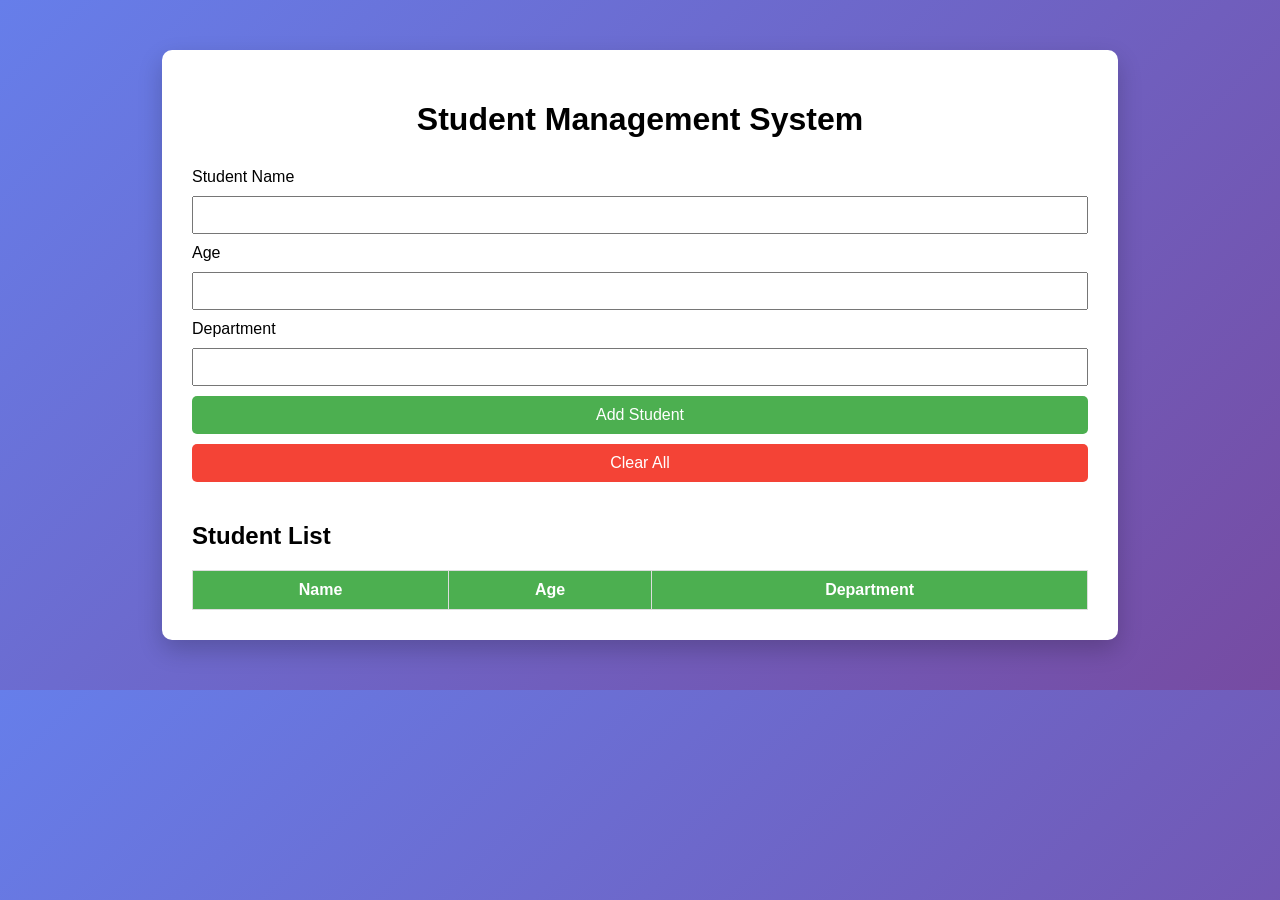
==== index.html @ 52be706e "first commit" ====
<!DOCTYPE html>
<html lang="en">

<head>
    <meta charset="UTF-8">
    <title>Student Manager</title>
    <link rel="stylesheet" href="style.css">
</head>

<body>

    <div class="container">

        <h1>Student Management System</h1>

        <div class="form-section">
            <label>Student Name</label>
            <input type="text" id="name">

            <label>Age</label>
            <input type="number" id="age">

            <label>Department</label>
            <input type="text" id="dept">

            <button onclick="addStudent()">Add Student</button>
            <button onclick="clearStudents()" class="clear-btn">Clear All</button>
        </div>

        <div class="table-section">
            <h2>Student List</h2>

            <table>
                <thead>
                    <tr>
                        <th>Name</th>
                        <th>Age</th>
                        <th>Department</th>
                    </tr>
                </thead>
                <tbody id="studentTable">
                </tbody>
            </table>
        </div>

    </div>

    <script src="script.js"></script>
</body>

</html>
---- style.css ----
body {
    font-family: Arial, sans-serif;
    background: linear-gradient(135deg, #667eea, #764ba2);
    margin: 0;
    padding: 0;
}

.container {
    width: 70%;
    margin: 50px auto;
    background: white;
    padding: 30px;
    border-radius: 10px;
    box-shadow: 0 10px 25px rgba(0, 0, 0, 0.2);
}

h1 {
    text-align: center;
    margin-bottom: 30px;
}

.form-section {
    display: flex;
    flex-direction: column;
    gap: 10px;
}

input {
    padding: 8px;
    font-size: 16px;
}

button {
    padding: 10px;
    font-size: 16px;
    cursor: pointer;
    background: #4CAF50;
    color: white;
    border: none;
    border-radius: 5px;
}

button:hover {
    opacity: 0.9;
}

.clear-btn {
    background: #f44336;
}

.table-section {
    margin-top: 40px;
}

table {
    width: 100%;
    border-collapse: collapse;
}

th,
td {
    border: 1px solid #ddd;
    padding: 10px;
    text-align: center;
}

th {
    background: #4CAF50;
    color: white;
}
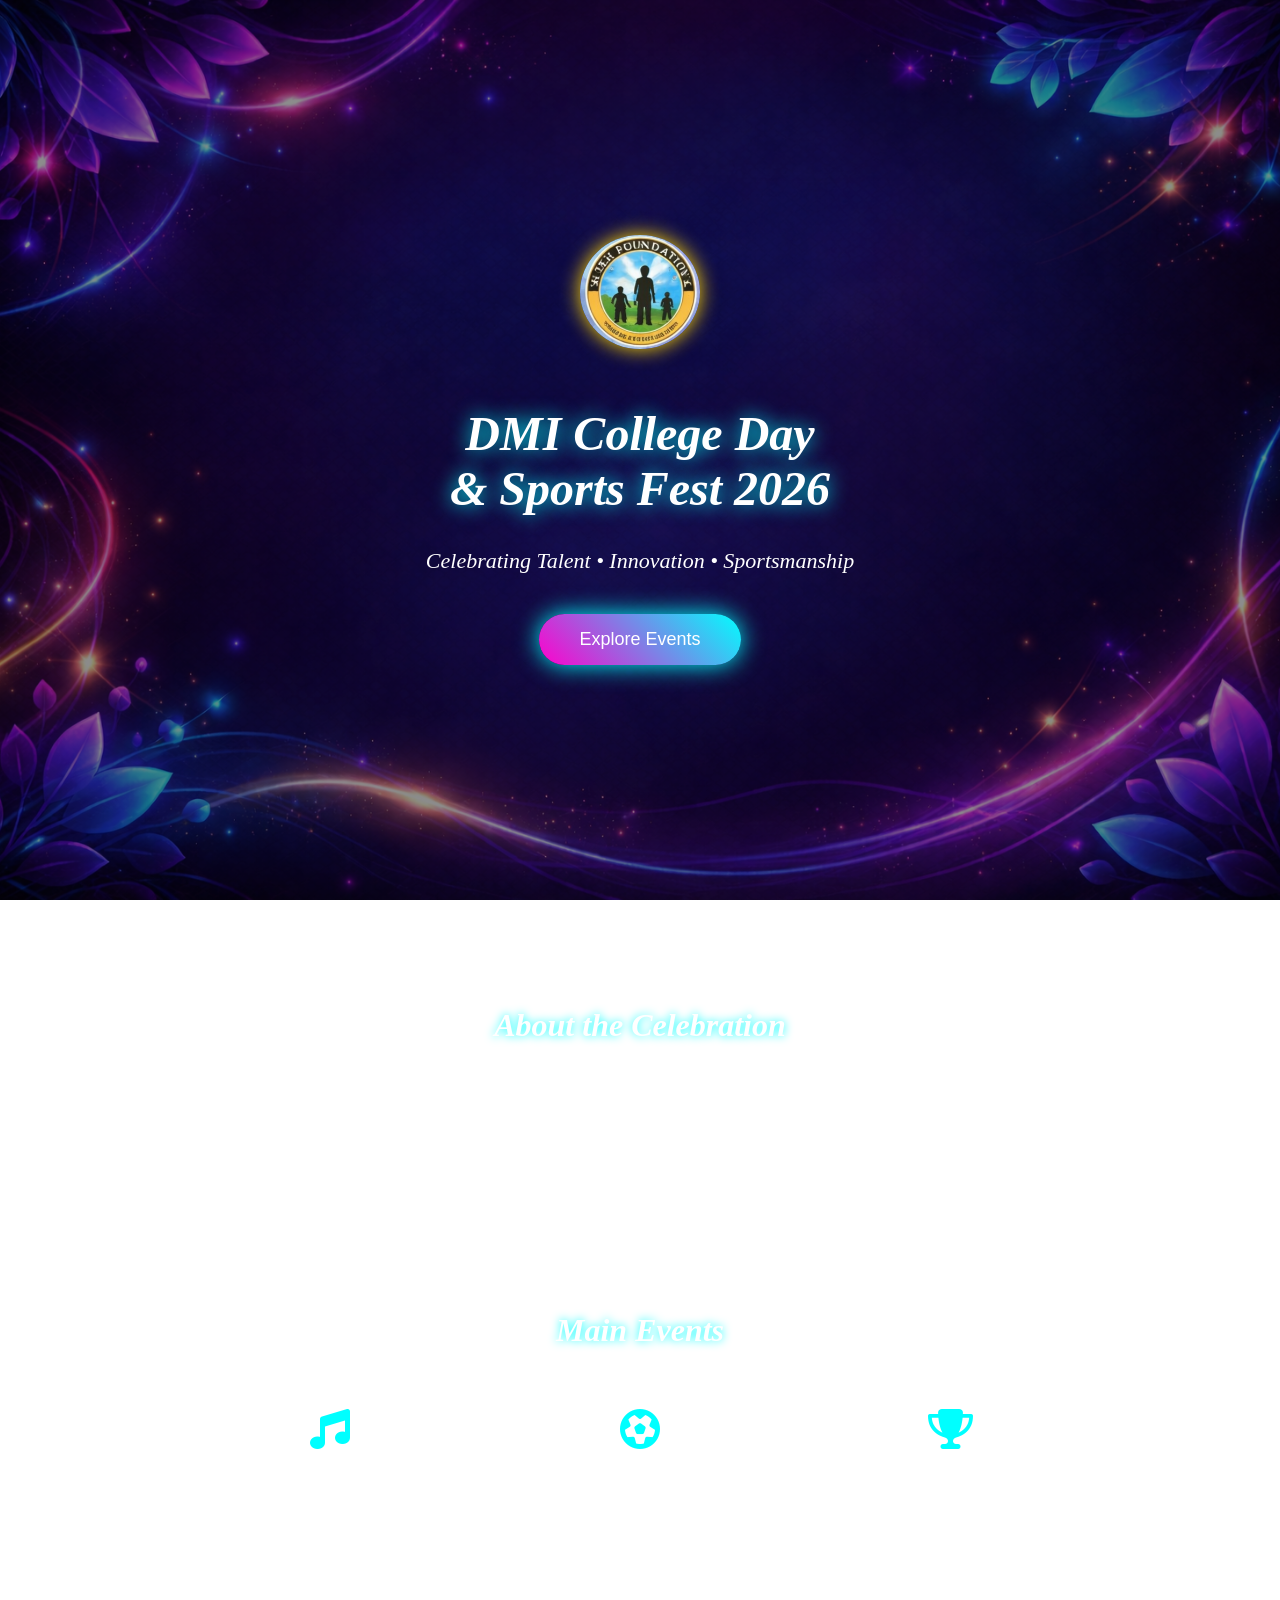
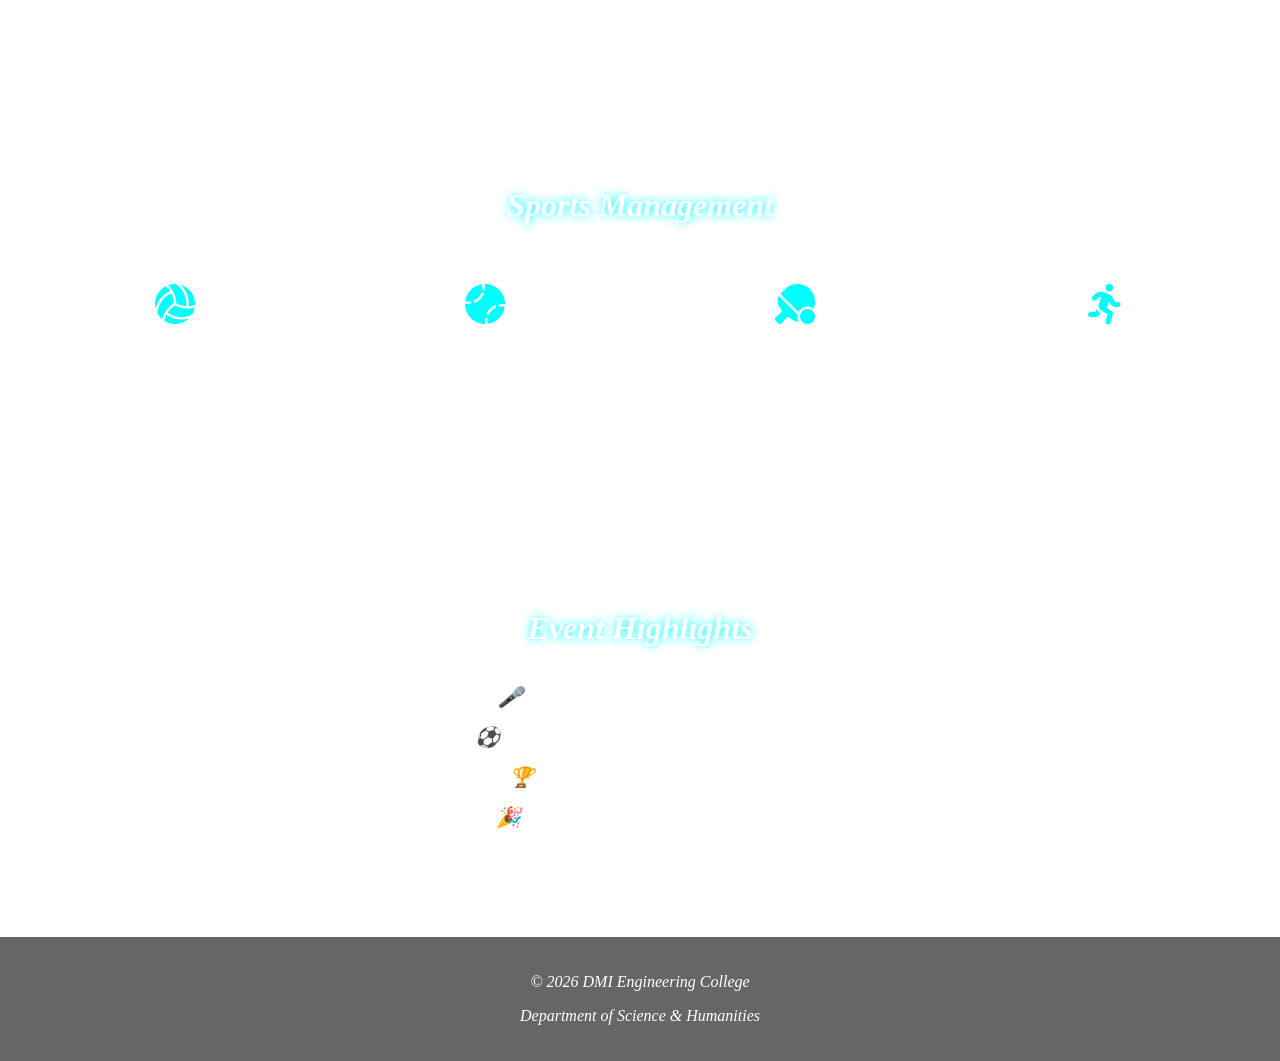
==== commit b21b8198: "first commit" ====
--- a/index.html
+++ b/index.html
@@ -2,50 +2,146 @@
 <html lang="en">
 
 <head>
-    <meta charset="UTF-8">
-    <title>Student Manager</title>
-    <link rel="stylesheet" href="style.css">
+<meta charset="UTF-8">
+<meta name="viewport" content="width=device-width, initial-scale=1.0">
+
+<title>DMI College Day & Sports Fest</title>
+
+<link rel="stylesheet" href="style.css">
+
+<link rel="stylesheet"
+href="https://cdnjs.cloudflare.com/ajax/libs/font-awesome/6.5.0/css/all.min.css">
+
 </head>
 
 <body>
 
-    <div class="container">
+<header class="hero">
 
-        <h1>Student Management System</h1>
+<div class="overlay"></div>
 
-        <div class="form-section">
-            <label>Student Name</label>
-            <input type="text" id="name">
+<div class="content">
 
-            <label>Age</label>
-            <input type="number" id="age">
+<img src="logo.png" class="logo">
 
-            <label>Department</label>
-            <input type="text" id="dept">
+<h1>DMI College Day <br> & Sports Fest 2026</h1>
 
-            <button onclick="addStudent()">Add Student</button>
-            <button onclick="clearStudents()" class="clear-btn">Clear All</button>
-        </div>
+<p class="subtitle">
+Celebrating Talent • Innovation • Sportsmanship
+</p>
 
-        <div class="table-section">
-            <h2>Student List</h2>
+<a href="#events">
+<button class="glow-btn">Explore Events</button>
+</a>
 
-            <table>
-                <thead>
-                    <tr>
-                        <th>Name</th>
-                        <th>Age</th>
-                        <th>Department</th>
-                    </tr>
-                </thead>
-                <tbody id="studentTable">
-                </tbody>
-            </table>
-        </div>
+</div>
 
-    </div>
+</header>
 
-    <script src="script.js"></script>
+
+<section class="about">
+
+<h2>About the Celebration</h2>
+
+<p>
+DMI Engineering College proudly presents the annual
+<strong>College Day & Sports Fest 2026</strong>.
+This grand celebration highlights student talent,
+sportsmanship, cultural diversity, and academic excellence.
+Students participate in various competitions and sports events.
+</p>
+
+</section>
+
+
+<section id="events">
+
+<h2>Main Events</h2>
+
+<div class="cards">
+
+<div class="card">
+<i class="fa-solid fa-music"></i>
+<h3>Cultural Programs</h3>
+<p>Dance, music performances and drama shows.</p>
+</div>
+
+<div class="card">
+<i class="fa-solid fa-futbol"></i>
+<h3>Sports Events</h3>
+<p>Cricket, football, athletics and volleyball.</p>
+</div>
+
+<div class="card">
+<i class="fa-solid fa-trophy"></i>
+<h3>Competitions</h3>
+<p>Quiz, coding contests and hackathons.</p>
+</div>
+
+</div>
+
+</section>
+
+
+<section class="sports">
+
+<h2>Sports Management</h2>
+
+<div class="cards">
+
+<div class="card">
+<i class="fa-solid fa-volleyball"></i>
+<h3>Volleyball</h3>
+</div>
+
+<div class="card">
+<i class="fa-solid fa-baseball"></i>
+<h3>Cricket</h3>
+</div>
+
+<div class="card">
+<i class="fa-solid fa-table-tennis-paddle-ball"></i>
+<h3>Table Tennis</h3>
+</div>
+
+<div class="card">
+<i class="fa-solid fa-running"></i>
+<h3>Athletics</h3>
+</div>
+
+</div>
+
+</section>
+
+
+<section class="schedule">
+
+<h2>Event Highlights</h2>
+
+<ul>
+
+<li>🎤 Cultural Fest – Dance & Music</li>
+
+<li>⚽ Inter Department Sports Competition</li>
+
+<li>🏆 Prize Distribution Ceremony</li>
+
+<li>🎉 Grand College Day Celebration</li>
+
+</ul>
+
+</section>
+
+
+<footer>
+
+<p>© 2026 DMI Engineering College</p>
+<p>Department of Science & Humanities</p>
+
+</footer>
+
+<script src="script.js"></script>
+
 </body>
 
 </html>
--- a/style.css
+++ b/style.css
@@ -1,70 +1,218 @@
-body {
-    font-family: Arial, sans-serif;
-    background: linear-gradient(135deg, #667eea, #764ba2);
-    margin: 0;
-    padding: 0;
-}
-
-.container {
-    width: 70%;
-    margin: 50px auto;
-    background: white;
-    padding: 30px;
-    border-radius: 10px;
-    box-shadow: 0 10px 25px rgba(0, 0, 0, 0.2);
-}
-
-h1 {
-    text-align: center;
-    margin-bottom: 30px;
-}
-
-.form-section {
-    display: flex;
-    flex-direction: column;
-    gap: 10px;
-}
-
-input {
-    padding: 8px;
-    font-size: 16px;
-}
-
-button {
-    padding: 10px;
-    font-size: 16px;
-    cursor: pointer;
-    background: #4CAF50;
-    color: white;
-    border: none;
-    border-radius: 5px;
-}
-
-button:hover {
-    opacity: 0.9;
-}
-
-.clear-btn {
-    background: #f44336;
-}
-
-.table-section {
-    margin-top: 40px;
-}
-
-table {
-    width: 100%;
-    border-collapse: collapse;
-}
-
-th,
-td {
-    border: 1px solid #ddd;
-    padding: 10px;
-    text-align: center;
-}
-
-th {
-    background: #4CAF50;
-    color: white;
+body{
+
+margin:0;
+font-family: Cambria, serif;
+font-style: italic;
+color:white;
+text-align:center;
+
+/* FULL PAGE BACKGROUND */
+
+background-image: url("background.png");
+background-size: cover;
+background-position: center;
+background-attachment: fixed;
+
+}
+
+
+/* HERO SECTION */
+
+.hero{
+
+height:100vh;
+display:flex;
+align-items:center;
+justify-content:center;
+text-align:center;
+position:relative;
+
+}
+
+
+/* DARK OVERLAY */
+
+.overlay{
+
+position:absolute;
+top:0;
+left:0;
+width:100%;
+height:100%;
+background:rgba(0,0,0,0.45);
+
+}
+
+
+/* CONTENT */
+
+.content{
+
+position:relative;
+z-index:2;
+padding:20px;
+
+}
+
+
+.logo{
+
+width:120px;
+margin-bottom:20px;
+box-shadow:0 0 20px gold;
+border-radius:50%;
+
+}
+
+
+h1{
+
+font-size:48px;
+text-shadow:0 0 20px cyan;
+
+}
+
+
+.subtitle{
+
+font-size:22px;
+margin-bottom:40px;
+
+}
+
+
+/* BUTTON */
+
+.glow-btn{
+
+padding:15px 40px;
+border:none;
+font-size:18px;
+border-radius:30px;
+cursor:pointer;
+
+background:linear-gradient(45deg,#ff00cc,#00ffff);
+color:white;
+
+box-shadow:0 0 25px cyan;
+transition:0.4s;
+
+}
+
+.glow-btn:hover{
+
+transform:scale(1.1);
+box-shadow:0 0 40px magenta;
+
+}
+
+
+/* SECTIONS */
+
+section{
+
+padding:80px 20px;
+background:transparent;
+
+}
+
+
+h2{
+
+font-size:32px;
+margin-bottom:30px;
+text-shadow:0 0 10px cyan;
+
+}
+
+
+/* CARDS */
+
+.cards{
+
+display:flex;
+flex-wrap:wrap;
+justify-content:center;
+gap:30px;
+
+}
+
+
+.card{
+
+background:rgba(255,255,255,0.1);
+padding:30px;
+border-radius:20px;
+width:220px;
+
+backdrop-filter: blur(10px);
+
+transition:0.8s ease;
+
+/* ANIMATION START STATE */
+
+opacity:0;
+transform:translateY(60px);
+
+}
+
+
+.card i{
+
+font-size:40px;
+color:#00ffff;
+margin-bottom:10px;
+
+}
+
+
+/* CARD HOVER */
+
+.card:hover{
+
+transform:translateY(-12px) scale(1.05);
+box-shadow:0 0 25px cyan,0 0 60px #00ffff;
+
+}
+
+
+/* WHEN CARD BECOMES VISIBLE */
+
+.card.show{
+
+opacity:1;
+transform:translateY(0);
+
+}
+
+
+/* DELAY FOR ONE BY ONE EFFECT */
+
+.card:nth-child(1){transition-delay:0.2s;}
+.card:nth-child(2){transition-delay:0.4s;}
+.card:nth-child(3){transition-delay:0.6s;}
+.card:nth-child(4){transition-delay:0.8s;}
+.card:nth-child(5){transition-delay:1s;}
+.card:nth-child(6){transition-delay:1.2s;}
+
+
+/* LIST */
+
+.schedule ul{
+
+list-style:none;
+padding:0;
+font-size:20px;
+line-height:2;
+
+}
+
+
+/* FOOTER */
+
+footer{
+
+padding:20px;
+background:rgba(0,0,0,0.6);
+
 }
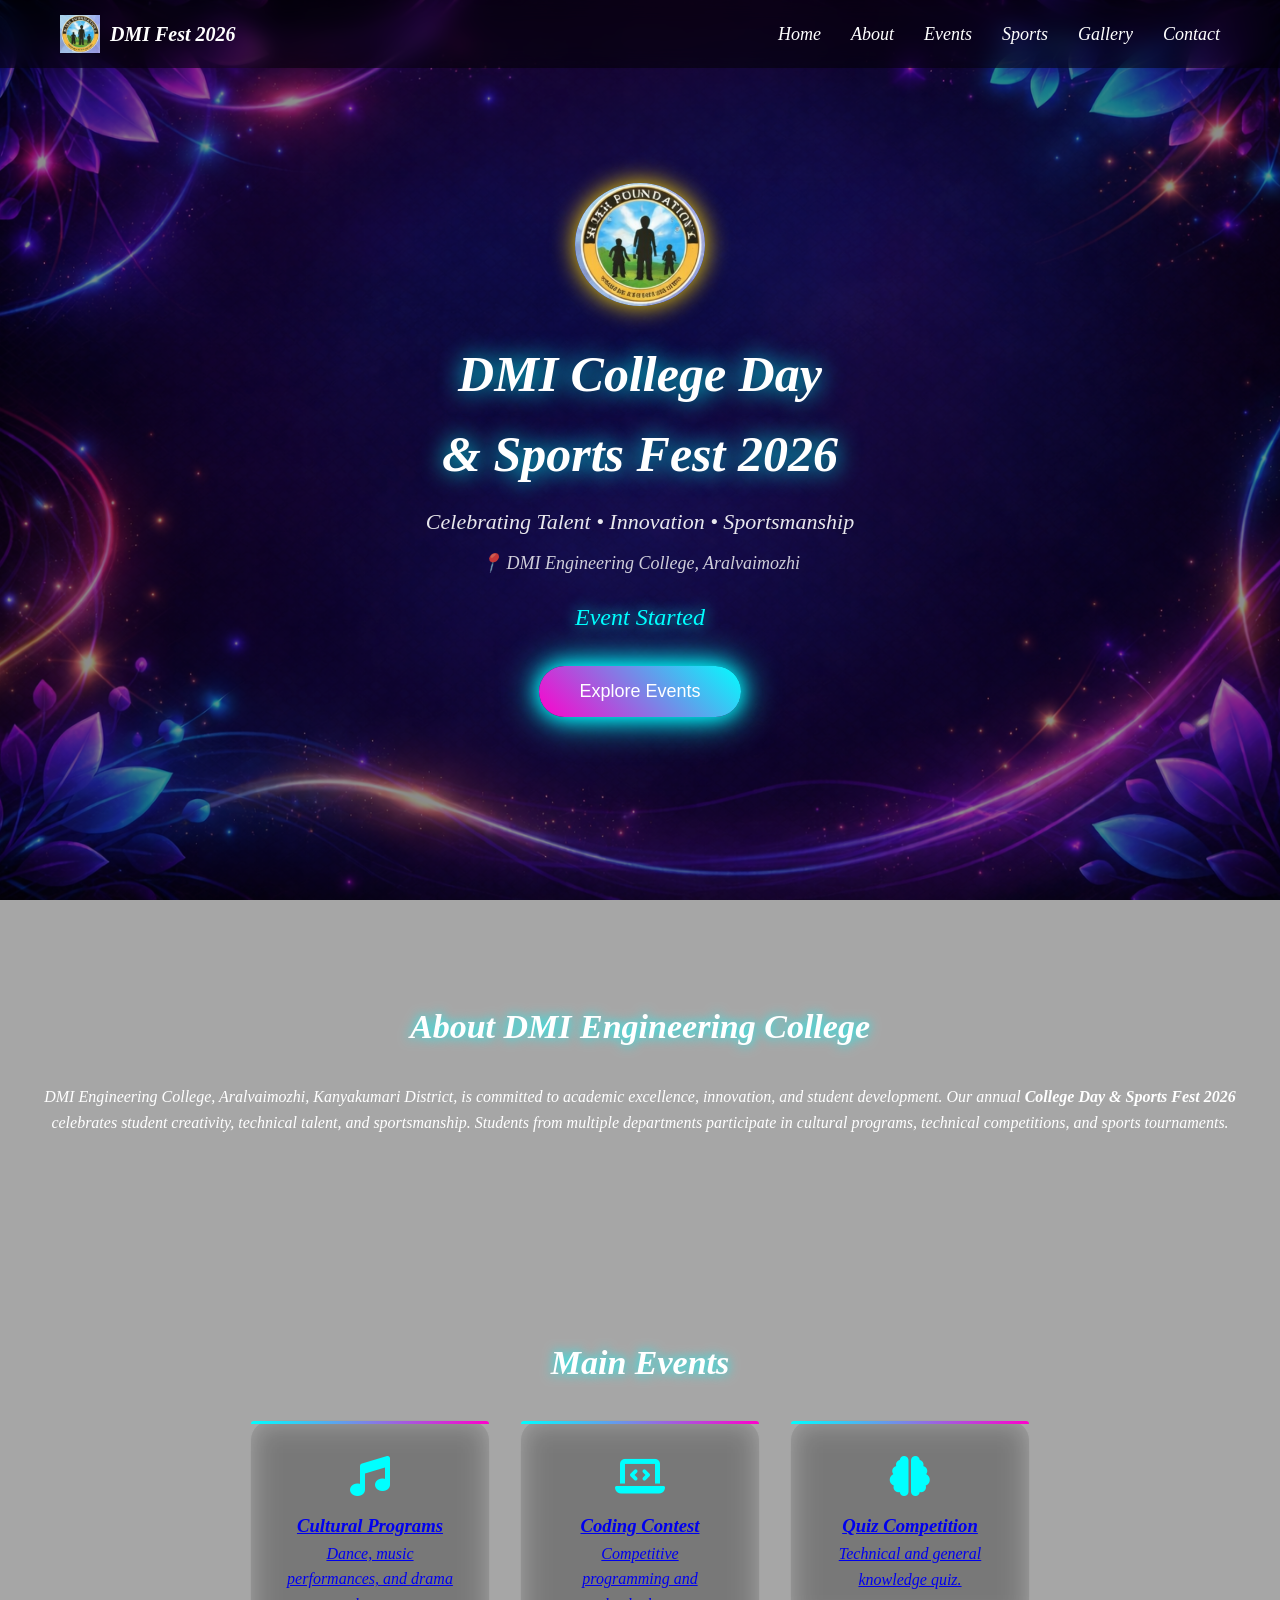
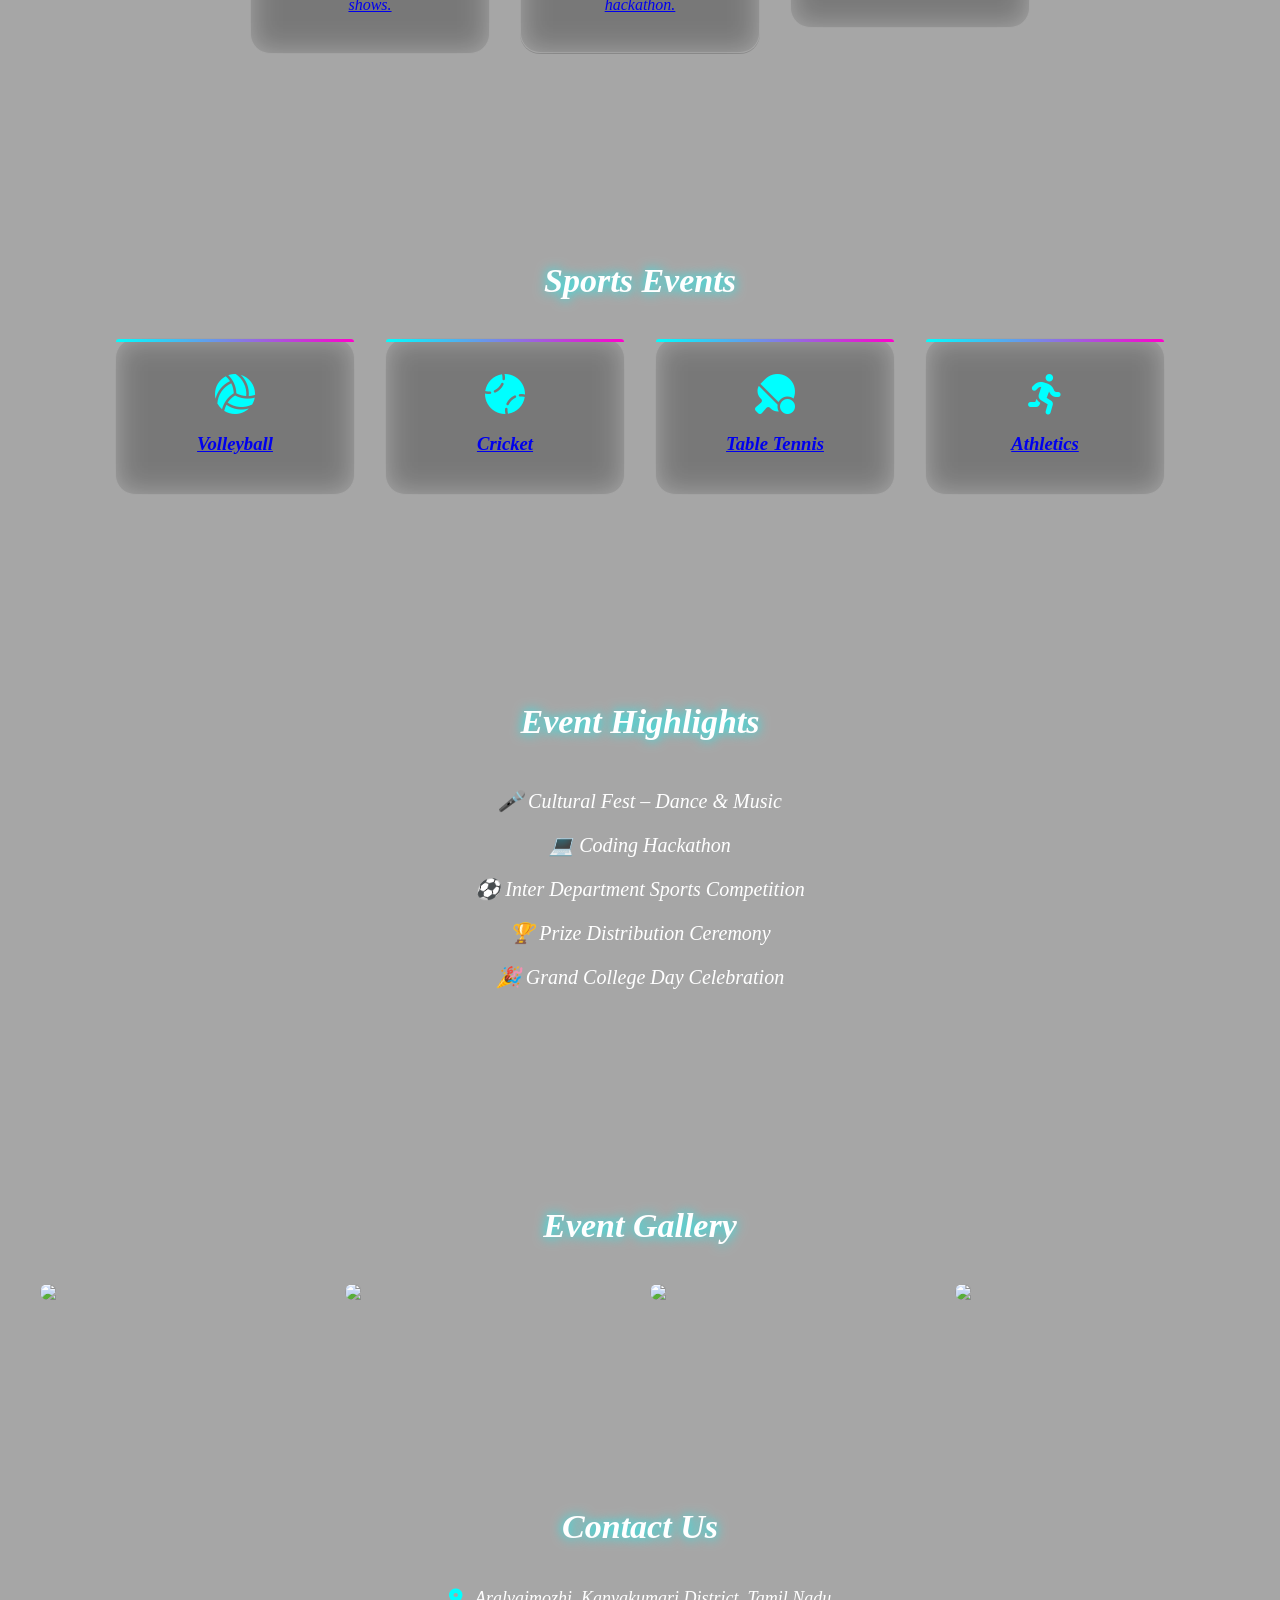
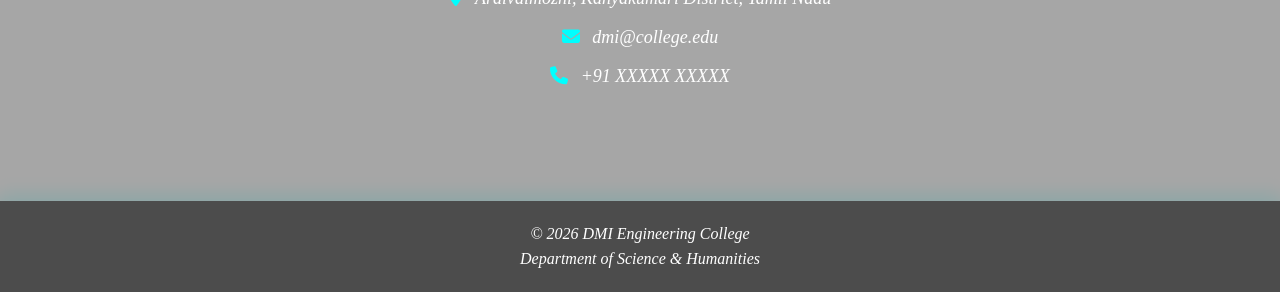
==== commit 56f006d6: "updated website and added registration page" ====
--- a/index.html
+++ b/index.html
@@ -2,25 +2,54 @@
 <html lang="en">
 
 <head>
+
 <meta charset="UTF-8">
 <meta name="viewport" content="width=device-width, initial-scale=1.0">
 
-<title>DMI College Day & Sports Fest</title>
+<title>DMI College Day & Sports Fest 2026</title>
 
 <link rel="stylesheet" href="style.css">
 
 <link rel="stylesheet"
 href="https://cdnjs.cloudflare.com/ajax/libs/font-awesome/6.5.0/css/all.min.css">
 
+<link href="https://fonts.googleapis.com/css2?family=Poppins:wght@300;400;600;800&display=swap" rel="stylesheet">
+
 </head>
 
 <body>
 
+
+<!-- NAVBAR -->
+
+<nav class="navbar">
+
+<div class="nav-logo">
+<img src="logo.png">
+<span>DMI Fest 2026</span>
+</div>
+
+<ul class="nav-links">
+
+<li><a href="#">Home</a></li>
+<li><a href="#about">About</a></li>
+<li><a href="#events">Events</a></li>
+<li><a href="#sports">Sports</a></li>
+<li><a href="#gallery">Gallery</a></li>
+<li><a href="#contact">Contact</a></li>
+
+</ul>
+
+</nav>
+
+
+<!-- HERO SECTION -->
+
 <header class="hero">
 
 <div class="overlay"></div>
 
-<div class="content">
+<div class="hero-content">
 
 <img src="logo.png" class="logo">
 
@@ -30,6 +59,12 @@
 Celebrating Talent • Innovation • Sportsmanship
 </p>
 
+<p class="event-info">
+📍 DMI Engineering College, Aralvaimozhi
+</p>
+
+<div id="countdown"></div>
+
 <a href="#events">
 <button class="glow-btn">Explore Events</button>
 </a>
@@ -39,80 +74,141 @@
 </header>
 
 
-<section class="about">
-
-<h2>About the Celebration</h2>
+
+<!-- ABOUT -->
+
+<section id="about" class="about">
+
+<h2>About DMI Engineering College</h2>
 
 <p>
-DMI Engineering College proudly presents the annual
-<strong>College Day & Sports Fest 2026</strong>.
-This grand celebration highlights student talent,
-sportsmanship, cultural diversity, and academic excellence.
-Students participate in various competitions and sports events.
+
+DMI Engineering College, Aralvaimozhi, Kanyakumari District,
+is committed to academic excellence, innovation, and student development.
+Our annual <strong>College Day & Sports Fest 2026</strong> celebrates
+student creativity, technical talent, and sportsmanship.
+
+Students from multiple departments participate in cultural programs,
+technical competitions, and sports tournaments.
+
 </p>
 
 </section>
 
 
+
+<!-- EVENTS -->
+
 <section id="events">
 
 <h2>Main Events</h2>
 
 <div class="cards">
 
-<div class="card">
+
+<a href="registration.html?event=Cultural Program">
+<div class="card">
+
 <i class="fa-solid fa-music"></i>
+
 <h3>Cultural Programs</h3>
-<p>Dance, music performances and drama shows.</p>
-</div>
-
-<div class="card">
-<i class="fa-solid fa-futbol"></i>
-<h3>Sports Events</h3>
-<p>Cricket, football, athletics and volleyball.</p>
-</div>
-
-<div class="card">
-<i class="fa-solid fa-trophy"></i>
-<h3>Competitions</h3>
-<p>Quiz, coding contests and hackathons.</p>
-</div>
-
-</div>
-
-</section>
-
-
-<section class="sports">
-
-<h2>Sports Management</h2>
+
+<p>Dance, music performances, and drama shows.</p>
+
+</div>
+</a>
+
+
+<a href="registration.html?event=Coding Contest">
+<div class="card">
+
+<i class="fa-solid fa-laptop-code"></i>
+
+<h3>Coding Contest</h3>
+
+<p>Competitive programming and hackathon.</p>
+
+</div>
+</a>
+
+
+<a href="registration.html?event=Quiz Competition">
+<div class="card">
+
+<i class="fa-solid fa-brain"></i>
+
+<h3>Quiz Competition</h3>
+
+<p>Technical and general knowledge quiz.</p>
+
+</div>
+</a>
+
+</div>
+
+</section>
+
+
+
+<!-- SPORTS -->
+
+<section id="sports" class="sports">
+
+<h2>Sports Events</h2>
 
 <div class="cards">
 
-<div class="card">
+
+<a href="registration.html?event=Volleyball">
+<div class="card">
+
 <i class="fa-solid fa-volleyball"></i>
+
 <h3>Volleyball</h3>
-</div>
-
-<div class="card">
+
+</div>
+</a>
+
+
+<a href="registration.html?event=Cricket">
+<div class="card">
+
 <i class="fa-solid fa-baseball"></i>
+
 <h3>Cricket</h3>
-</div>
-
-<div class="card">
+
+</div>
+</a>
+
+
+<a href="registration.html?event=Table Tennis">
+<div class="card">
+
 <i class="fa-solid fa-table-tennis-paddle-ball"></i>
+
 <h3>Table Tennis</h3>
-</div>
-
-<div class="card">
+
+</div>
+</a>
+
+
+<a href="registration.html?event=Athletics">
+<div class="card">
+
 <i class="fa-solid fa-running"></i>
+
 <h3>Athletics</h3>
-</div>
-
-</div>
-
-</section>
-
+
+</div>
+</a>
+
+</div>
+
+</section>
+
+
+
+<!-- EVENT HIGHLIGHTS -->
 
 <section class="schedule">
 
@@ -122,6 +218,8 @@
 
 <li>🎤 Cultural Fest – Dance & Music</li>
 
+<li>💻 Coding Hackathon</li>
+
 <li>⚽ Inter Department Sports Competition</li>
 
 <li>🏆 Prize Distribution Ceremony</li>
@@ -133,15 +231,55 @@
 </section>
 
 
+
+<!-- GALLERY -->
+
+<section id="gallery" class="gallery">
+
+<h2>Event Gallery</h2>
+
+<div class="gallery-grid">
+
+<img src="gallery1.jpg">
+<img src="gallery2.jpg">
+<img src="gallery3.jpg">
+<img src="gallery4.jpg">
+
+</div>
+
+</section>
+
+
+
+<!-- CONTACT -->
+
+<section id="contact" class="contact">
+
+<h2>Contact Us</h2>
+
+<p><i class="fa-solid fa-location-dot"></i> Aralvaimozhi, Kanyakumari District, Tamil Nadu</p>
+
+<p><i class="fa-solid fa-envelope"></i> dmi@college.edu</p>
+
+<p><i class="fa-solid fa-phone"></i> +91 XXXXX XXXXX</p>
+
+</section>
+
+
+
+<!-- FOOTER -->
+
 <footer>
 
 <p>© 2026 DMI Engineering College</p>
+
 <p>Department of Science & Humanities</p>
 
 </footer>
 
+
+
 <script src="script.js"></script>
 
 </body>
-
 </html>
--- a/style.css
+++ b/style.css
@@ -1,19 +1,96 @@
+/* GLOBAL SETTINGS */
+
+*{
+margin:0;
+padding:0;
+box-sizing:border-box;
+scroll-behavior:smooth;
+}
+
 body{
 
-margin:0;
 font-family: Cambria, serif;
 font-style: italic;
 color:white;
 text-align:center;
 
-/* FULL PAGE BACKGROUND */
-
-background-image: url("background.png");
-background-size: cover;
-background-position: center;
-background-attachment: fixed;
-
-}
+/* BACKGROUND (same as your request) */
+
+background-image:url("background.png");
+background-size:cover;
+background-position:center;
+background-attachment:fixed;
+
+line-height:1.6;
+
+}
+
+
+
+/* NAVBAR */
+
+.navbar{
+
+position:fixed;
+top:0;
+width:100%;
+display:flex;
+justify-content:space-between;
+align-items:center;
+
+padding:15px 60px;
+
+background:rgba(0,0,0,0.6);
+backdrop-filter:blur(10px);
+
+z-index:1000;
+
+box-shadow:0 0 15px rgba(0,255,255,0.3);
+
+}
+
+.nav-logo{
+
+display:flex;
+align-items:center;
+gap:10px;
+
+font-size:20px;
+font-weight:bold;
+
+}
+
+.nav-logo img{
+
+width:40px;
+
+}
+
+.nav-links{
+
+display:flex;
+gap:30px;
+list-style:none;
+
+}
+
+.nav-links a{
+
+color:white;
+text-decoration:none;
+font-size:18px;
+
+transition:0.3s;
+
+}
+
+.nav-links a:hover{
+
+color:#00ffff;
+text-shadow:0 0 10px cyan;
+
+}
+
 
 
 /* HERO SECTION */
@@ -21,16 +98,18 @@
 .hero{
 
 height:100vh;
+
 display:flex;
 align-items:center;
 justify-content:center;
+
+position:relative;
+
 text-align:center;
-position:relative;
-
-}
-
-
-/* DARK OVERLAY */
+
+}
+
+
 
 .overlay{
 
@@ -39,62 +118,116 @@
 left:0;
 width:100%;
 height:100%;
+
 background:rgba(0,0,0,0.45);
 
 }
 
 
-/* CONTENT */
-
-.content{
+
+.hero-content{
 
 position:relative;
 z-index:2;
+
 padding:20px;
 
-}
-
+animation:fadeIn 2s;
+
+}
+
+
+
+/* LOGO */
 
 .logo{
 
-width:120px;
+width:130px;
+
 margin-bottom:20px;
-box-shadow:0 0 20px gold;
+
 border-radius:50%;
 
-}
-
+box-shadow:0 0 25px gold;
+
+}
+
+
+
+/* TITLE */
 
 h1{
 
-font-size:48px;
-text-shadow:0 0 20px cyan;
-
-}
+font-size:50px;
+
+text-shadow:0 0 25px cyan;
+
+margin-bottom:10px;
+
+}
+
 
 
 .subtitle{
 
 font-size:22px;
-margin-bottom:40px;
-
-}
-
-
-/* BUTTON */
+
+margin-bottom:10px;
+
+opacity:0.9;
+
+}
+
+
+
+.event-info{
+
+font-size:18px;
+
+margin-bottom:20px;
+
+opacity:0.8;
+
+}
+
+
+
+/* COUNTDOWN */
+
+#countdown{
+
+font-size:24px;
+
+margin-bottom:30px;
+
+color:#00ffff;
+
+text-shadow:0 0 15px cyan;
+
+}
+
+
+
+/* GLOW BUTTON */
 
 .glow-btn{
 
 padding:15px 40px;
+
+font-size:18px;
+
 border:none;
-font-size:18px;
+
 border-radius:30px;
+
 cursor:pointer;
 
 background:linear-gradient(45deg,#ff00cc,#00ffff);
+
 color:white;
 
-box-shadow:0 0 25px cyan;
+box-shadow:0 0 20px cyan,0 0 40px #00ffff;
+
 transition:0.4s;
 
 }
@@ -102,68 +235,122 @@
 .glow-btn:hover{
 
 transform:scale(1.1);
-box-shadow:0 0 40px magenta;
-
-}
+
+box-shadow:0 0 40px magenta,0 0 80px cyan;
+
+}
+
 
 
 /* SECTIONS */
 
 section{
 
-padding:80px 20px;
-background:transparent;
-
-}
-
+padding:100px 40px;
+
+background:rgba(0,0,0,0.35);
+
+backdrop-filter:blur(5px);
+
+}
+
+
+
+/* HEADINGS */
 
 h2{
 
-font-size:32px;
+font-size:34px;
+
 margin-bottom:30px;
-text-shadow:0 0 10px cyan;
-
-}
-
-
-/* CARDS */
+
+text-shadow:0 0 12px cyan;
+
+}
+
+
+
+/* CARDS CONTAINER */
 
 .cards{
 
 display:flex;
+
 flex-wrap:wrap;
+
 justify-content:center;
+
 gap:30px;
 
 }
 
 
+
+/* CARD STYLE */
+
 .card{
 
-background:rgba(255,255,255,0.1);
-padding:30px;
+background:rgba(255,255,255,0.08);
+
+padding:35px;
+
 border-radius:20px;
-width:220px;
-
-backdrop-filter: blur(10px);
-
-transition:0.8s ease;
-
-/* ANIMATION START STATE */
+
+width:240px;
+
+border:1px solid rgba(255,255,255,0.15);
+
+backdrop-filter:blur(15px);
+
+transition:0.5s;
+
+cursor:pointer;
+
+/* animation start */
 
 opacity:0;
 transform:translateY(60px);
 
-}
-
+position:relative;
+
+}
+
+
+
+/* CARD TOP GLOW LINE */
+
+.card::before{
+
+content:"";
+
+position:absolute;
+
+top:0;
+left:0;
+
+width:100%;
+height:3px;
+
+background:linear-gradient(90deg,#00ffff,#ff00cc);
+
+border-radius:20px 20px 0 0;
+
+}
+
+
+
+/* ICON */
 
 .card i{
 
 font-size:40px;
+
 color:#00ffff;
-margin-bottom:10px;
-
-}
+
+margin-bottom:15px;
+
+}
+
 
 
 /* CARD HOVER */
@@ -171,12 +358,14 @@
 .card:hover{
 
 transform:translateY(-12px) scale(1.05);
-box-shadow:0 0 25px cyan,0 0 60px #00ffff;
-
-}
-
-
-/* WHEN CARD BECOMES VISIBLE */
+
+box-shadow:0 0 25px cyan,0 0 70px #00ffff;
+
+}
+
+
+
+/* SHOW ANIMATION */
 
 .card.show{
 
@@ -186,7 +375,8 @@
 }
 
 
-/* DELAY FOR ONE BY ONE EFFECT */
+
+/* DELAY */
 
 .card:nth-child(1){transition-delay:0.2s;}
 .card:nth-child(2){transition-delay:0.4s;}
@@ -196,16 +386,73 @@
 .card:nth-child(6){transition-delay:1.2s;}
 
 
-/* LIST */
+
+/* SCHEDULE LIST */
 
 .schedule ul{
 
 list-style:none;
-padding:0;
+
 font-size:20px;
-line-height:2;
-
-}
+
+line-height:2.2;
+
+}
+
+
+
+/* GALLERY */
+
+.gallery-grid{
+
+display:grid;
+
+grid-template-columns:repeat(auto-fit,minmax(220px,1fr));
+
+gap:20px;
+
+margin-top:30px;
+
+}
+
+.gallery-grid img{
+
+width:100%;
+
+border-radius:15px;
+
+transition:0.4s;
+
+}
+
+.gallery-grid img:hover{
+
+transform:scale(1.05);
+
+box-shadow:0 0 20px cyan;
+
+}
+
+
+
+/* CONTACT */
+
+.contact p{
+
+font-size:18px;
+
+margin:10px;
+
+}
+
+.contact i{
+
+color:#00ffff;
+
+margin-right:8px;
+
+}
+
 
 
 /* FOOTER */
@@ -213,6 +460,202 @@
 footer{
 
 padding:20px;
+
+background:rgba(0,0,0,0.7);
+
+font-size:16px;
+
+box-shadow:0 -5px 15px rgba(0,255,255,0.2);
+
+}
+
+
+
+/* FADE ANIMATION */
+
+@keyframes fadeIn{
+
+from{
+
+opacity:0;
+transform:translateY(40px);
+
+}
+
+to{
+
+opacity:1;
+transform:translateY(0);
+
+}
+
+}
+
+
+
+/* MOBILE RESPONSIVE */
+
+@media(max-width:768px){
+
+.navbar{
+
+flex-direction:column;
+gap:10px;
+
+}
+
+.nav-links{
+
+flex-wrap:wrap;
+justify-content:center;
+
+}
+
+h1{
+
+font-size:36px;
+
+}
+
+.cards{
+
+flex-direction:column;
+align-items:center;
+
+}
+
+}
+
+/* REGISTRATION PAGE */
+
+.register-page{
+
+display:flex;
+justify-content:center;
+align-items:center;
+min-height:100vh;
+
+background-image:url("background.png");
+background-size:cover;
+background-position:center;
+
+}
+
+
+
+.form-container{
+
 background:rgba(0,0,0,0.6);
 
+padding:40px;
+
+border-radius:20px;
+
+backdrop-filter:blur(10px);
+
+width:400px;
+
+box-shadow:0 0 25px cyan;
+
+animation:fadeIn 1.5s;
+
+}
+
+
+
+form{
+
+display:flex;
+flex-direction:column;
+gap:15px;
+
+}
+
+
+
+input, select{
+
+padding:12px;
+
+border-radius:10px;
+
+border:none;
+
+outline:none;
+
+font-size:16px;
+
+}
+
+
+
+input:focus, select:focus{
+
+box-shadow:0 0 10px cyan;
+
+}
+
+
+
+.popup{
+
+position:fixed;
+
+top:0;
+left:0;
+
+width:100%;
+height:100%;
+
+background:rgba(0,0,0,0.7);
+
+display:flex;
+
+justify-content:center;
+align-items:center;
+
+visibility:hidden;
+
+opacity:0;
+
+transition:0.5s;
+
+}
+
+
+
+.popup.show{
+
+visibility:visible;
+
+opacity:1;
+
+}
+
+
+
+.popup-content{
+
+background:black;
+
+padding:40px;
+
+border-radius:20px;
+
+text-align:center;
+
+box-shadow:0 0 30px cyan;
+
+}
+
+
+
+.popup-content i{
+
+font-size:60px;
+
+color:#00ffcc;
+
+margin-bottom:10px;
+
 }
